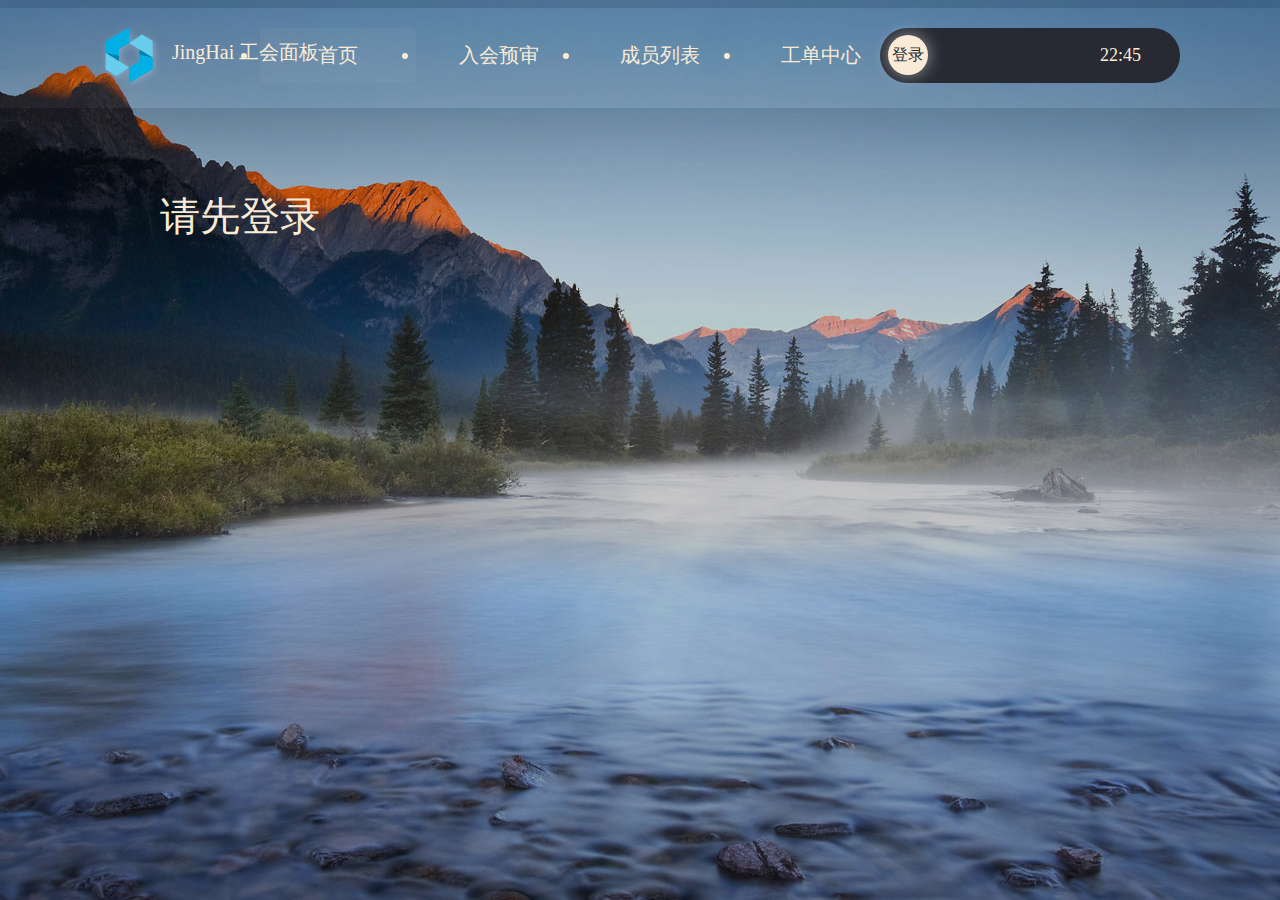
==== index.html @ e79ddf67 "Inital Commit" ====
<!DOCTYPE html>
<html lang="en">
<head>
    <meta charset="UTF-8">
    <meta http-equiv="X-UA-Compatible" content="IE=edge">
    <meta name="viewport" content="width=device-width, initial-scale=1.0">
    <title>JingHai 工会面板</title>
    <link rel="shortcut icon" href="/static/img/logo-normal.png" type="image/x-icon">
    <link rel="stylesheet" href="/static/css/index.css">
    <link rel="stylesheet" href="//cdn.staticfile.org/layui/2.8.17/css/layui.min.css">
    <link rel="stylesheet" href="/static/css/layui.css">
</head>
<body id="body">
    <!-- Bg Blur -->
    <div class="blur"></div>
    <!-- NavBar -->
    <nav class="NavBar">
        <div class="left">
            <img id="logo" src="/static/img/logo-dark.png" alt="">
            <span id="title">JingHai 工会面板</span>
        </div>
        <div class="center">
            <ul id="centerNav">
                <li class="item" onclick="changeTab(0)">首页</li>
                <li class="item" onclick="changeTab(1)">入会预审</li>
                <li class="item" onclick="changeTab(2)">成员列表</li>
                <li class="item" onclick="changeTab(3)">工单中心</li>
                <li class="item" onclick="changeTab(4)">待定</li>
            </ul>
        </div>
        <div class="right">
            <div id="user">
                <span id="user-login" onclick="login_open">登录</span>
            </div>
            <div id="message">
                <span id="message-container"><i class="layui-icon layui-icon-notice"></i></span>
            </div>
            <span id="clock"></span>
        </div>
    </nav>
    <!-- Main -->
    <div class="Main">
        <div class="apage">
            <span style="font-size:40px; position:absolute; top:81px; left:152px" id="1-text-welcome-name">请先登录</span>
            <span style="display:none; font-size:35px; position:absolute; top:81px; left:924px" id="1-text-premission">你的权限等级是：</span>
            <span style="display:none; font-size:30px; position:absolute; top:164px; left:302px" id="1-text-welcome-to">欢迎使用 JingHai 工会面板</span>
            <span style="display:none; font-size:30px; position:absolute; top:452px; left:152px;" id="1-text-youcando-title">你现在可以干的事情：</span>
            <span style="display:none; font-size:30px; position:absolute; top:452px; left:502px;" id="1-text-youcando-content-1"></span> <!-- Will be automatic filling by JavaScript. -->
            <span style="display:none; font-size:30px; position:absolute; top:502px; left:502px;" id="1-text-youcando-content-2"></span> <!-- Will be automatic filling by JavaScript. -->
        </div>
        <div class="apage">
            <span style="font-size:40px; position:absolute; top:81px; left:152px" id="2-text-welcome-name">请先登录</span>
        </div>
        <div class="apage">
            <span style="font-size:40px; position:absolute; top:81px; left:152px" id="3-text-welcome-name">请先登录</span>
        </div>
        <div class="apage">
            <span style="font-size:40px; position:absolute; top:81px; left:152px" id="4-text-welcome-name">请先登录</span>
        </div>
        <div class="apage">
            <span style="font-size:40px; position:absolute; top:81px; left:152px">此页内容待定</span>
            <span style="font-size:30px; position:absolute; top:164px; left:302px" id="text-welcome2">如果你有好想法，欢迎来告诉我</span>
        </div>
    </div>
    <!-- Popout(No Display in Page) -->
    <div id="login" style="display:none">
        <link rel="stylesheet" href="/popout/css/popout.css">
        <div class="container">
            <i class="layui-icon layui-icon-close closeBtn" onclick="layer.close(localStorage.getItem('index_login'))"></i>
            <img class="logo" src="/static/img/logo-dark.png">
            <h1 class="title">登录 / 注册</h1>
            <div class="username">
                <h4>用户名</h4>
                <hr class="line">
                <input type="text" id="username" class="layui-input" autocomplete="username" placeholder="通常是你的游戏名">
            </div>
            <div class="password">
                <h4>密码</h4>
                <hr class="line">
                <input type="password" id="password" class="layui-input" autocomplete="new-password" placeholder="不要让别人看见哦">
            </div>
            <div class="btn">
                <button type="button" class="layui-btn" onclick="login()">登录</button>
                <button type="button" class="layui-btn" onclick="register()">注册</button>
            </div>
        </div>
        <script src="https://cdn.staticfile.org/layui/2.8.17/layui.min.js"></script>
        <script src="/popout/js/index.js"></script>
    </div>
    <div id="logout" style="display:none;">
        <link rel="stylesheet" href="/popout/css/popout.css">
        <div class="container">
            <i class="layui-icon layui-icon-close closeBtn" onclick="layer.close(localStorage.getItem('index_logout'))"></i>
            <img class="logo" src="/static/img/logo-dark.png">
            <h1 class="title2">登出</h1>
            <h4 style="margin-left:27.5%">请确认你是否要登出</h4>
            <br><br>
            <div class="btn">
                <button type="button" class="layui-btn" onclick="logout_true()">确定</button>
                <button type="button" class="layui-btn" onclick="layer.close(localStorage.getItem('index_logout'))">取消</button>
            </div>
        </div> 
        <script src="https://cdn.staticfile.org/layui/2.8.17/layui.min.js"></script>
        <script src="/popout/js/index.js"></script>
    </div>
    <!-- JavaScript -->
    <script src="https://cdn.staticfile.org/layui/2.8.17/layui.min.js"></script>
    <!-- Start: Animation/Features -->
    <script src="/static/js/fullscreen.js"></script>
    <script src="/static/js/layui.js"></script>
    <script src="/static/js/clock.js"></script>
    <script src="/static/js/tab.js"></script>
    <script src="/static/js/anti.js"></script>
    <script src="/static/js/login.js"></script>
    <!-- End: Animation/Features -->
    <!-- Start: Pages -->
    <script src="/static/js/pages/home.js"></script>
    <script src="/static/js/pages/joinexam.js"></script>
    <!-- End: Pages -->
    <script src="/static/js/onload.js"></script>
</body>
</html>
---- static/css/index.css ----
*{
    --colorbrush1 : antiquewhite;
    --colorbrush2 : #272A32;
    --colorbrush3 : rgb(255, 255, 255);
    --colorbrush4 : rgba(255, 255, 255, 0.4);
    --colorbrush5 : rgb(206, 206, 206);
    --colorbrush6 : rgba(206, 206, 206, 0.4);
    --colorbrush7 : rgba(0, 0, 0, 0.2);
}

body{
    background-image: url("/static/img/bg.jpg");
    background-size: auto;
    background-position: center;
    background-attachment: fixed;
    background-repeat: no-repeat;
}

.blur{
    position: absolute;
    left: 0;
    top: 0;
    width: 100%;
    height: 100%;
    background-color: var(--colorbrush7);
}

.NavBar{
    position: absolute;
    left: 0;
    /* top: 10px; */
    width: 100%;
    height: 60px;
    z-index: 100;
    padding: 20px 0;
    background-color: #ffffff09;
    box-shadow: 0 0 100px rgba(0, 0, 0, 0.2);
    & .left{
        position: absolute;
        left: 100px;
    }
    & .right{
        position: absolute;
        right: 100px;
        top: 20px;
        width: 300px;
        height: 55px;
        opacity: 1;
        border-radius: 100px;
        background: var(--colorbrush2);
    }
}

/* Start: Nav Left */
#logo{
    position: absolute;
    top: -6px;
    width: 62.2881356px;
    height: 70px;
    user-select: none;
}

#title{
    position: absolute;
    color: var(--colorbrush1);
    left: 72px;
    top: 11px;
    font-size: 20px;
    width: 160px;
    user-select: none;
}
/* End: Nav Left */

/* Start: Nav Center */
#centerNav{
    --w : 800px;
    --div_w : calc(var(--w) / 5);
    --h : 55px;
    --r : 15px;
    width: var(--w);
    height: var(--h);
    border-radius: var(--r);
    display: flex;
    margin: 0 auto;
    color: var(--colorbrush1);
    & .item{
        width: var(--div_w);
        height: var(--h);
        font-size: 20px;
        text-align: center;
        line-height: var(--h);
        border-radius: 5px;
        transition: background-color .2s ease-in-out;
    }
    & .item:is(:nth-child(1),:nth-child(2),:nth-child(3),:nth-child(4)){
        margin-right: 5px;
    }
    & .item:hover{
        cursor: pointer;
        background-color: #96AEC230 !important;
    }
    & .item.this{
        background-color: #96AEC220;
    }
}
/* End: Nav Center */

/* Start: Nav Right */
#user{
    cursor: pointer;
    position: absolute;
    left: 8px;
    top: 7.3px;
    width: 40px;
    height: 40px;
    opacity: 1;
    border-radius: 100px;
    background: var(--colorbrush1);
    box-shadow: 0 0 15px 2px var(--colorbrush4);
    &:active{
        background-color: var(--colorbrush3);
        box-shadow: 0 0 45px 2px var(--colorbrush6);
    }
}

#user-login, #user-info{
    cursor: pointer;
    user-select: none;
    display: block;
    position: absolute;
    top: 9.5px;
    width: 40px;
    text-align: center;
    color: var(--colorbrush2);
}

#user-info{
    font-size: large;
}

#message{
    cursor: pointer;
    position: absolute;
    left: 70px;
    top: 10.3px;
    width: 35px;
    height: 35px;
    opacity: 1;
    border-radius: 100px;
    color: var(--colorbrush1);
    background: transparent;
    /* hover */
    &:hover{
        box-shadow: 0 0 15px 2px var(--colorbrush4);
        background-color: var(--colorbrush1);
        color: #000;
        transition: box-shadow .2s ease-in-out, background-color .2s ease-in-out, color .2s ease-in-out;
    }
    /* after */
    &:after{
        display: none; /* 显示时调 flex JS */
        content: '1'; /* 显示时写具体值 JS */
        background: #FB7299;
        color: var(--colorbrush1);
        width: 15px;
        height: 15px;
        text-align: center;
        justify-content: center;
        border-radius: 100px;
        position: absolute;
        top: -4px;
        left: 23px;
    }
}

#message-container{
    position: absolute;
    left: 9.5px;
    top: 8.5px
}

#clock{
    user-select: none;
    font-size: large;
    position: relative;
    left: 220px;
    top: 17px;
    color: var(--colorbrush1);
}
/* End: Nav Right */

/* Start: Main Content */
.apage{
    display: none;
    opacity: 0;
    position: relative;
    top: 100px;
    color: var(--colorbrush1);
    &.this{
        display: block;
    }
}

.fade-in{
    opacity: 1;
    transition: opacity .5s ease-in-out;
}
/* End: Main Content */
---- static/css/layui.css ----
div.layui-layer.layui-layer-page{
    background-color: rgba(255,255,255,0.8);
}

div.layui-layer.layui-layer-dialog.layui-layer-border.layui-layer-msg {
/* div.layui-layer-content.layui-layer-padding:contains("登录失败：用户名或密码不能为空") ~ div.layui-layer.layui-layer-dialog.layui-layer-border.layui-layer-msg { */
    top: 300px !important;
    width: 298px !important;
    background-color: rgba(255,255,255,0.8);
}
---- popout/css/popout.css ----
*{
    user-select: none;
}
.closeBtn{
    position: absolute;
    top: 10px;
    right: 10px;
    font-size: 20px;
}
.closeBtn:hover{
    color: #E81123;
}
.container{
    padding: 10px;
}
.logo{
    width: 62.2881356px;
    height: 70px;
    margin-left: 39.6%;
}
.title{
    display: inline-block;
    color: #264162;
    margin-left: 26%;
}
.title2{
    display: inline-block;
    color: #264162;
    margin-left: 40%;
}
.layui-input{
    background-color: transparent;
    border: 0;
    height: 40px;
}
.layui-input:focus{
    box-shadow: 0 0 0 #FFFFFF00 !important;
}
.layui-input::placeholder{
    margin-left: 2px;
}
.line{
    border-color: #264162 !important;
    margin-top: 10px;
    margin-bottom: 2px;
}
h4{
    color: #264162;
}
.layui-btn{
    background-color: #264162;
    width: 50%;
}
.username{
    margin: 5px 5% 0 5%;
}
.password{
    margin: 5px 5% 0 5%;
}
.btn{
    display: flex;
    margin: 10px 5% 0 5%;
}
.btn button{
    border-radius: 5px;
}
---- popout/css/popout.css ----
*{
    user-select: none;
}
.closeBtn{
    position: absolute;
    top: 10px;
    right: 10px;
    font-size: 20px;
}
.closeBtn:hover{
    color: #E81123;
}
.container{
    padding: 10px;
}
.logo{
    width: 62.2881356px;
    height: 70px;
    margin-left: 39.6%;
}
.title{
    display: inline-block;
    color: #264162;
    margin-left: 26%;
}
.title2{
    display: inline-block;
    color: #264162;
    margin-left: 40%;
}
.layui-input{
    background-color: transparent;
    border: 0;
    height: 40px;
}
.layui-input:focus{
    box-shadow: 0 0 0 #FFFFFF00 !important;
}
.layui-input::placeholder{
    margin-left: 2px;
}
.line{
    border-color: #264162 !important;
    margin-top: 10px;
    margin-bottom: 2px;
}
h4{
    color: #264162;
}
.layui-btn{
    background-color: #264162;
    width: 50%;
}
.username{
    margin: 5px 5% 0 5%;
}
.password{
    margin: 5px 5% 0 5%;
}
.btn{
    display: flex;
    margin: 10px 5% 0 5%;
}
.btn button{
    border-radius: 5px;
}
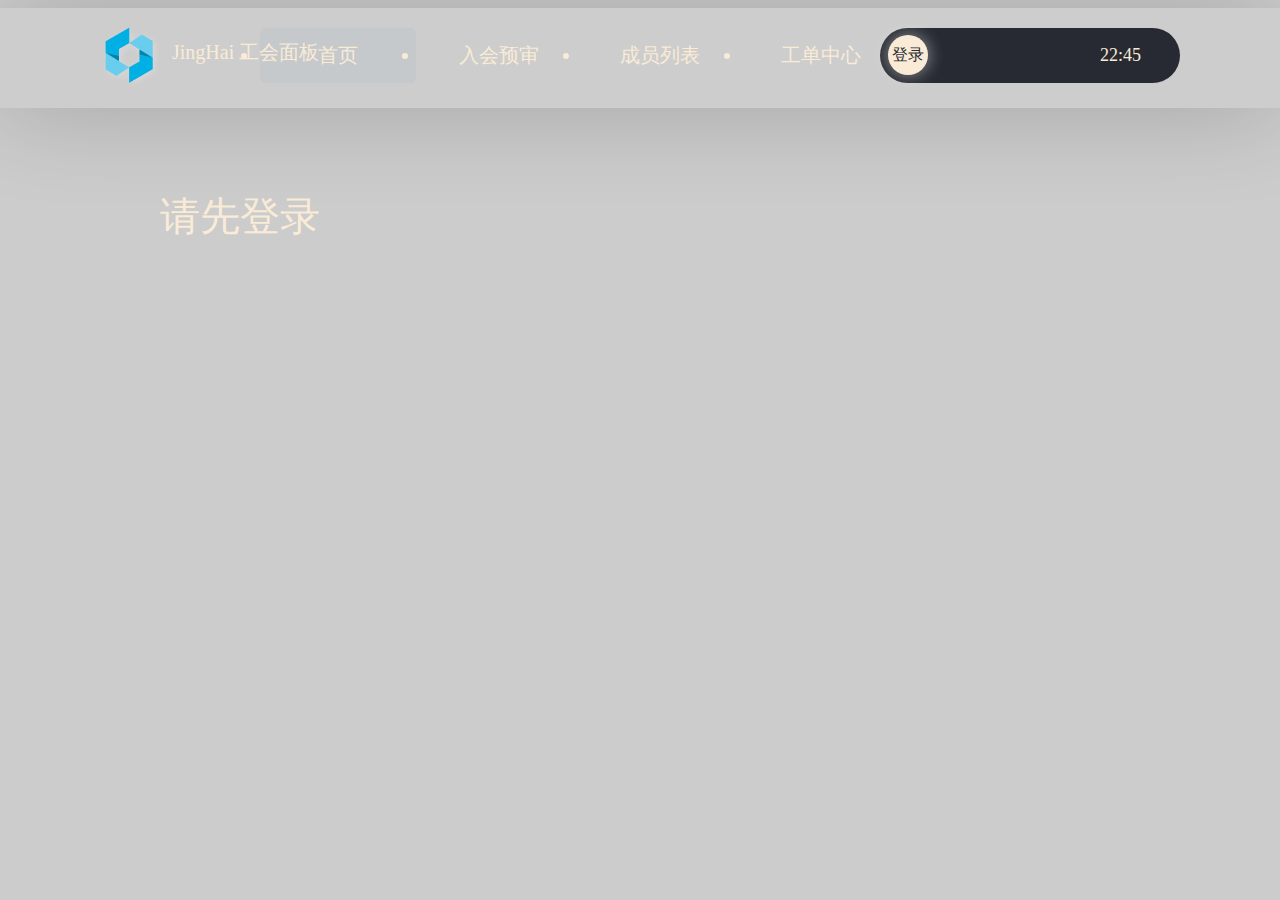
==== commit b219a8d8: ":construction: 入会预审页部分制作" ====
--- a/index.html
+++ b/index.html
@@ -22,15 +22,15 @@
         <div class="center">
             <ul id="centerNav">
                 <li class="item" onclick="changeTab(0)">首页</li>
-                <li class="item" onclick="changeTab(1)">入会预审</li>
-                <li class="item" onclick="changeTab(2)">成员列表</li>
+                <li class="item" onclick="changeTab(1); page_joinexam__editElements()">入会预审</li>
+                <li class="item" onclick="changeTab(2);">成员列表</li>
                 <li class="item" onclick="changeTab(3)">工单中心</li>
                 <li class="item" onclick="changeTab(4)">待定</li>
             </ul>
         </div>
         <div class="right">
             <div id="user">
-                <span id="user-login" onclick="login_open">登录</span>
+                <span id="user-login" onclick="login_open()">登录</span>
             </div>
             <div id="message">
                 <span id="message-container"><i class="layui-icon layui-icon-notice"></i></span>
@@ -50,6 +50,8 @@
         </div>
         <div class="apage">
             <span style="font-size:40px; position:absolute; top:81px; left:152px" id="2-text-welcome-name">请先登录</span>
+            <span style="display:none; font-size:40px; position:absolute; top:81px; left:510px" id="2-text-joinstatus">,&nbsp;&nbsp;你已经是京海工会成员，无需再次参加预审核</span>
+            <span style="display:none; font-size:30px; position:absolute; top:164px; left:302px" id="2-text-youcanedit">你有权限查看入会预审列表</span>
         </div>
         <div class="apage">
             <span style="font-size:40px; position:absolute; top:81px; left:152px" id="3-text-welcome-name">请先登录</span>
@@ -114,6 +116,7 @@
     <script src="/static/js/login.js"></script>
     <!-- End: Animation/Features -->
     <!-- Start: Pages -->
+    <script src="/static/js/pages/public.js"></script>
     <script src="/static/js/pages/home.js"></script>
     <script src="/static/js/pages/joinexam.js"></script>
     <!-- End: Pages -->
--- a/static/css/index.css
+++ b/static/css/index.css
@@ -9,8 +9,8 @@
 }
 
 body{
-    background-image: url("/static/img/bg.jpg");
-    background-size: auto;
+    background-image: url("https://picst.sunbangyan.cn/2023/10/19/a510f1dde3fcc8eba83c52a7250a700d.jpg");
+    background-size: cover;
     background-position: center;
     background-attachment: fixed;
     background-repeat: no-repeat;
--- a/static/css/layui.css
+++ b/static/css/layui.css
@@ -3,7 +3,6 @@
 }
 
 div.layui-layer.layui-layer-dialog.layui-layer-border.layui-layer-msg {
-/* div.layui-layer-content.layui-layer-padding:contains("登录失败：用户名或密码不能为空") ~ div.layui-layer.layui-layer-dialog.layui-layer-border.layui-layer-msg { */
     top: 300px !important;
     width: 298px !important;
     background-color: rgba(255,255,255,0.8);
